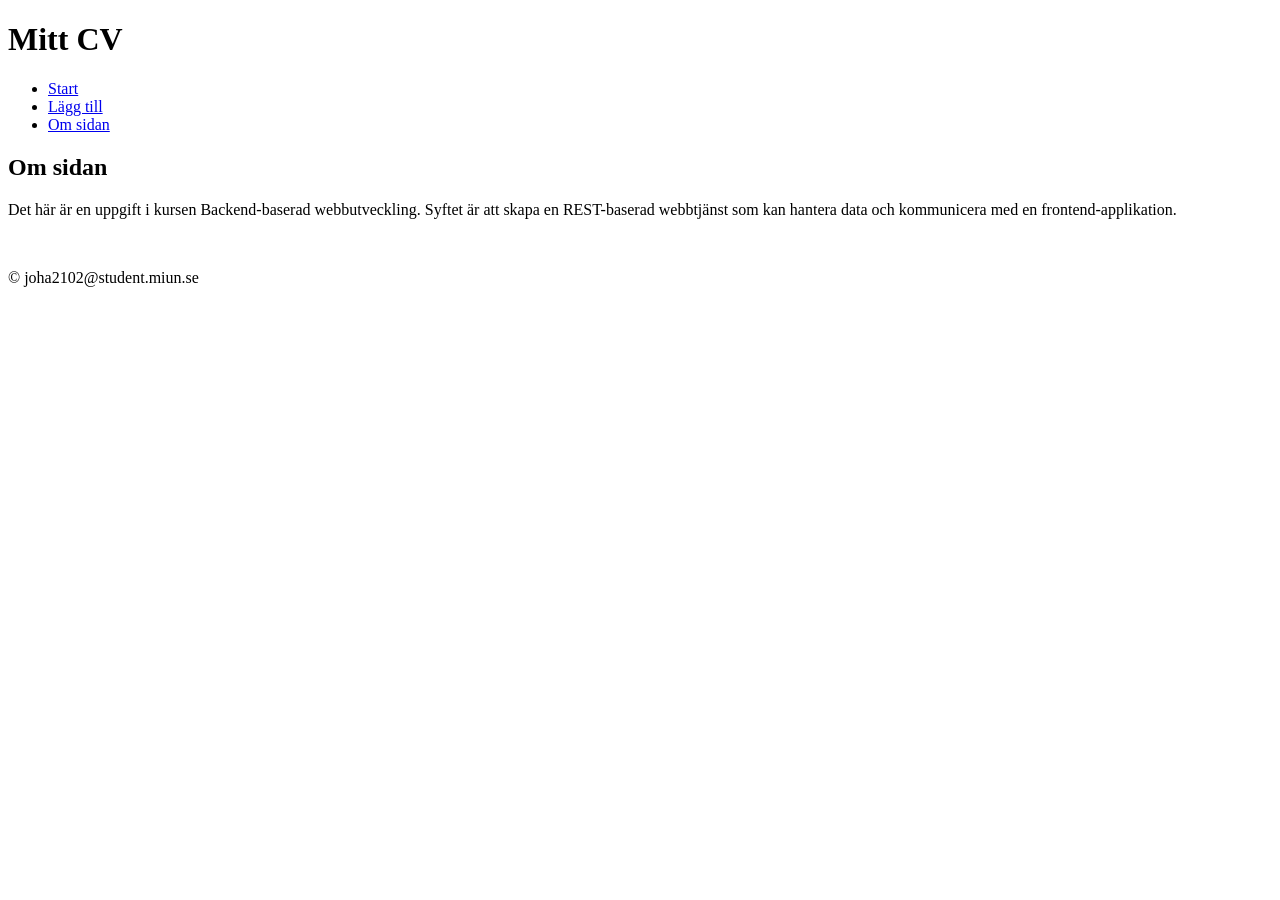
==== about.html @ 5ddab1c4 "Add html pages, nav and src folder" ====
<!doctype html>
<html lang="sv">

<head>
    <meta charset="UTF-8" />
    <meta name="viewport" content="width=device-width, initial-scale=1.0" />

    <link rel="preconnect" href="https://fonts.googleapis.com">
    <link rel="preconnect" href="https://fonts.gstatic.com" crossorigin>
    <link href="https://fonts.googleapis.com/css2?family=Mulish:ital,wght@0,200..1000;1,200..1000&display=swap"
        rel="stylesheet">

    <link rel="stylesheet" href="src/style.css">
    <title>Mitt CV - Om</title>
</head>

<body>
    <header>
        <h1>Mitt CV</h1>
        <nav>
            <ul>
                <li><a href="index.html">Start</a></li>
                <li><a href="add.html">Lägg till</a></li>
                <li><a href="about.html" class="current" aria-current="page">Om sidan</a></li>
            </ul>
        </nav>
    </header>

    <main>

        <h2>Om sidan</h2>
        <p>
            Det här är en uppgift i kursen Backend-baserad webbutveckling.
            Syftet är att skapa en REST-baserad webbtjänst som kan hantera
            data och kommunicera med en frontend-applikation.
        </p><br>
    </main>

    <footer>
        <p>© joha2102@student.miun.se</p>
    </footer>

    <script src="src/main.js"></script>
</body>
</html>
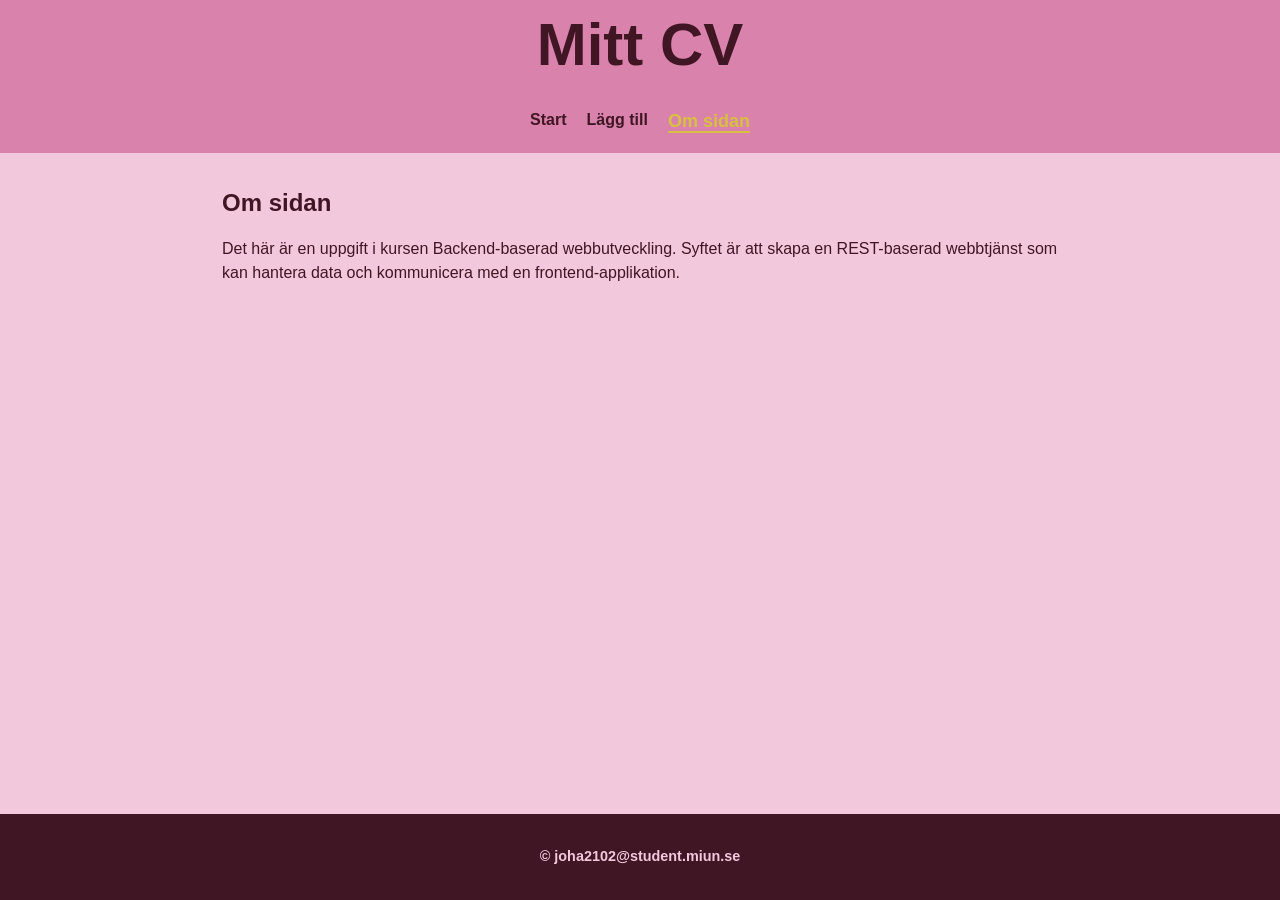
==== commit 2f7f3b1e: "Add styling" ====
--- a/about.html
+++ b/about.html
@@ -15,7 +15,7 @@
 </head>
 
 <body>
-    <header>
+    <header id="main-header">
         <h1>Mitt CV</h1>
         <nav>
             <ul>
--- a/src/style.css
+++ b/src/style.css
@@ -0,0 +1,153 @@
+*,
+*::before,
+*::after {
+    margin: 0;
+    padding: 0;
+    box-sizing: border-box;
+}
+
+:root {
+    --text: #401625;
+    --bg: #F2C9DC;
+    --piff: #D982AB;
+    --wakeup: #D9BF41;
+    --harmony: #8E58A6;
+}
+
+html,
+body {
+    height: 100%;
+}
+
+body {
+    color: var(--text);
+    background-color: var(--bg);
+    font-family: 'Mulish', sans-serif;
+    line-height: 1.5;
+
+    display: flex;
+    flex-direction: column;
+}
+
+main {
+    width: 100%;
+    max-width: 900px;
+    margin: 0 auto;
+    padding: 2rem;
+}
+
+main {
+    flex: 1;
+}
+
+#main-header {
+    text-align: center;
+}
+
+#main-header h1 {
+    font-size: 60px;
+    background-color: var(--piff);
+}
+
+h2{
+    margin-bottom: 1rem;
+}
+
+h3 {
+    text-decoration: underline;
+}
+
+nav {
+    background-color: var(--piff);
+    padding: 1rem;
+}
+
+nav ul {
+    list-style: none;
+
+    display: flex;
+    justify-content: center;
+    gap: 20px;
+
+    padding: 2px;
+
+}
+
+nav a {
+    text-decoration: none;
+    color: var(--text);
+    font-weight: 600;
+}
+
+nav a.current {
+    border-bottom: 2px solid var(--wakeup);
+    color: var(--wakeup);
+    font-size: large;
+}
+
+.date {
+    font-style: italic;
+    font-size: 80%;
+}
+
+#cv > div {
+    border-bottom: 2px solid var(--piff);
+    padding: 1rem 0;
+}
+
+#cv > div:last-child {
+    border-bottom: none;
+}
+
+form {
+    max-width: 70ch;
+    margin-top: 1rem;
+}
+
+button,
+form label,
+form input,
+form select,
+textarea {
+    display: block;
+    width: 100%;
+    margin-bottom: 1rem;
+}
+
+button,
+form input,
+form select,
+textarea {
+    border: 1px solid var(--piff);
+    border-radius: 5px;
+    padding: 0.4rem;
+    font: inherit;
+    font-weight: 500;
+}
+
+button {
+    width: 6rem;
+    padding: 0.5rem 1rem;
+    background-color: var(--piff);
+    cursor: pointer;
+    margin-top: 2rem;
+}
+
+.delete-btn {
+    background-color: var(--wakeup);
+    border: none
+}
+
+.add-page {
+    padding-top: 4rem;
+}
+
+footer {
+    font-weight: bold;
+    font-size: 90%;
+    text-align: center;
+    margin-top: 2rem;
+    padding: 2rem;
+    background-color: var(--text);
+    color: var(--bg);
+}
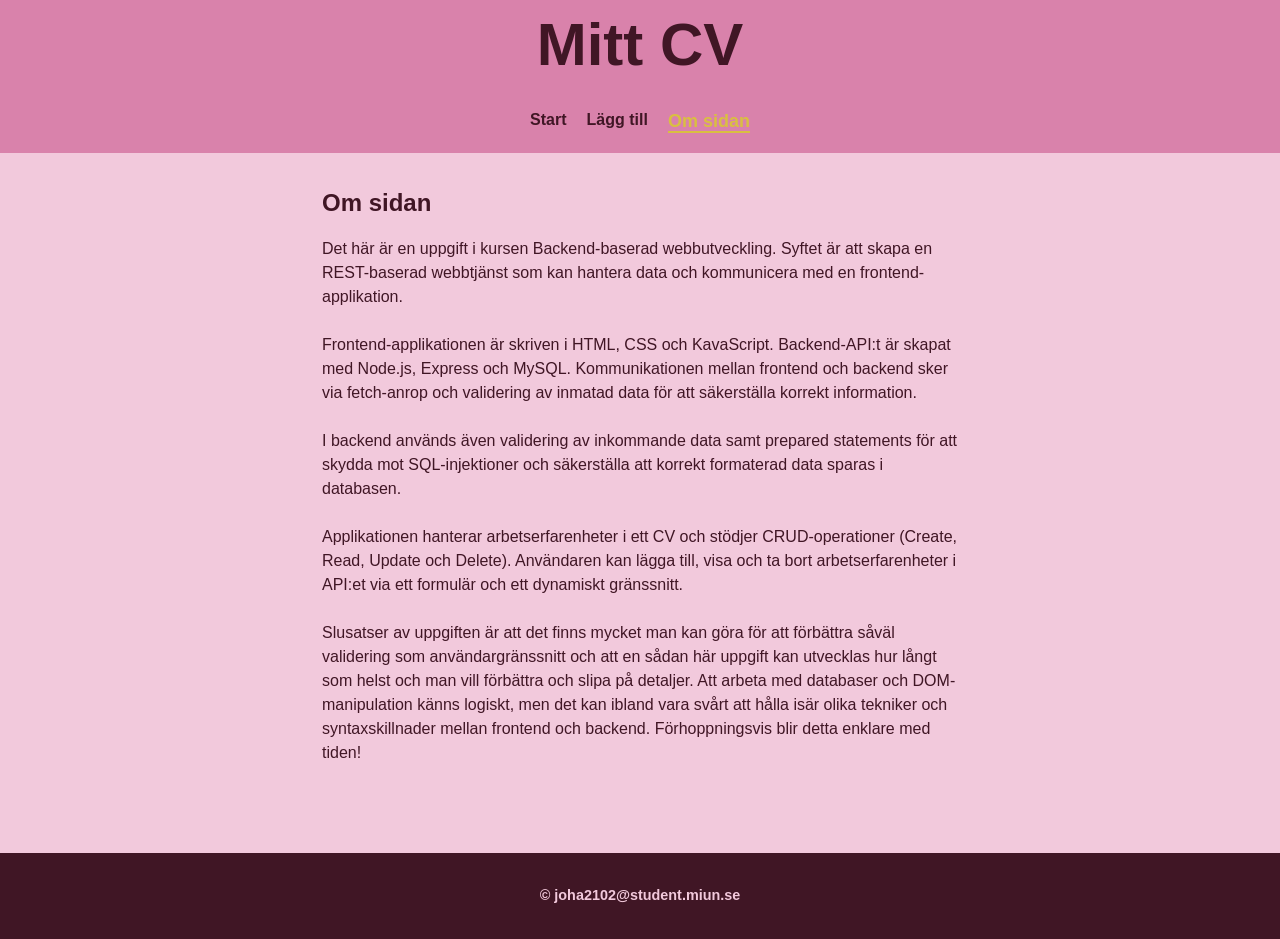
==== commit 751d47a1: "Add "about" content" ====
--- a/about.html
+++ b/about.html
@@ -34,6 +34,39 @@
             Syftet är att skapa en REST-baserad webbtjänst som kan hantera
             data och kommunicera med en frontend-applikation.
         </p><br>
+
+        <p>
+            Frontend-applikationen är skriven i HTML, CSS och KavaScript.
+            Backend-API:t är skapat med Node.js, Express och MySQL. Kommunikationen
+            mellan frontend och backend sker via fetch-anrop och validering av inmatad
+            data för att säkerställa korrekt information.
+        </p><br>
+
+        <p>
+            I backend används även validering av inkommande data samt prepared statements 
+            för att skydda mot SQL-injektioner och säkerställa att korrekt formaterad 
+            data sparas i databasen.
+        </p><br>
+
+        <p>
+            Applikationen hanterar arbetserfarenheter i ett CV och stödjer
+            CRUD-operationer (Create, Read, Update och Delete). Användaren
+            kan lägga till, visa och ta bort arbetserfarenheter i API:et via
+            ett formulär och ett dynamiskt gränssnitt.
+        </p><br>
+
+        <p>
+            Slusatser av uppgiften är att det finns mycket man kan göra för
+             att förbättra såväl validering som användargränssnitt och att 
+             en sådan här uppgift kan utvecklas hur långt som helst och man
+             vill förbättra och slipa på detaljer.
+
+            Att arbeta med databaser och DOM-manipulation känns logiskt, men
+             det kan ibland vara svårt att hålla isär olika tekniker och 
+             syntaxskillnader mellan frontend och backend. Förhoppningsvis 
+             blir detta enklare med tiden!
+        </p><br>
+
     </main>
 
     <footer>
@@ -42,4 +75,5 @@
 
     <script src="src/main.js"></script>
 </body>
+
 </html>
--- a/src/style.css
+++ b/src/style.css
@@ -31,7 +31,7 @@
 
 main {
     width: 100%;
-    max-width: 900px;
+    max-width: 700px;
     margin: 0 auto;
     padding: 2rem;
 }
@@ -100,7 +100,6 @@
 }
 
 form {
-    max-width: 70ch;
     margin-top: 1rem;
 }
 
@@ -125,6 +124,12 @@
     font-weight: 500;
 }
 
+.hint {
+    font-size: 12px;
+    color: var(--harmony);
+    display: block;
+}
+
 button {
     width: 6rem;
     padding: 0.5rem 1rem;
@@ -142,6 +147,21 @@
     padding-top: 4rem;
 }
 
+#message {
+    padding: 10px;
+    margin: 10px 0;
+    border-radius: 5px;
+}
+
+#message.success {
+    background-color: var(--harmony);
+    color: var(--bg);
+}
+
+#message.error {
+    background-color: var(--wakeup);
+}
+
 footer {
     font-weight: bold;
     font-size: 90%;
